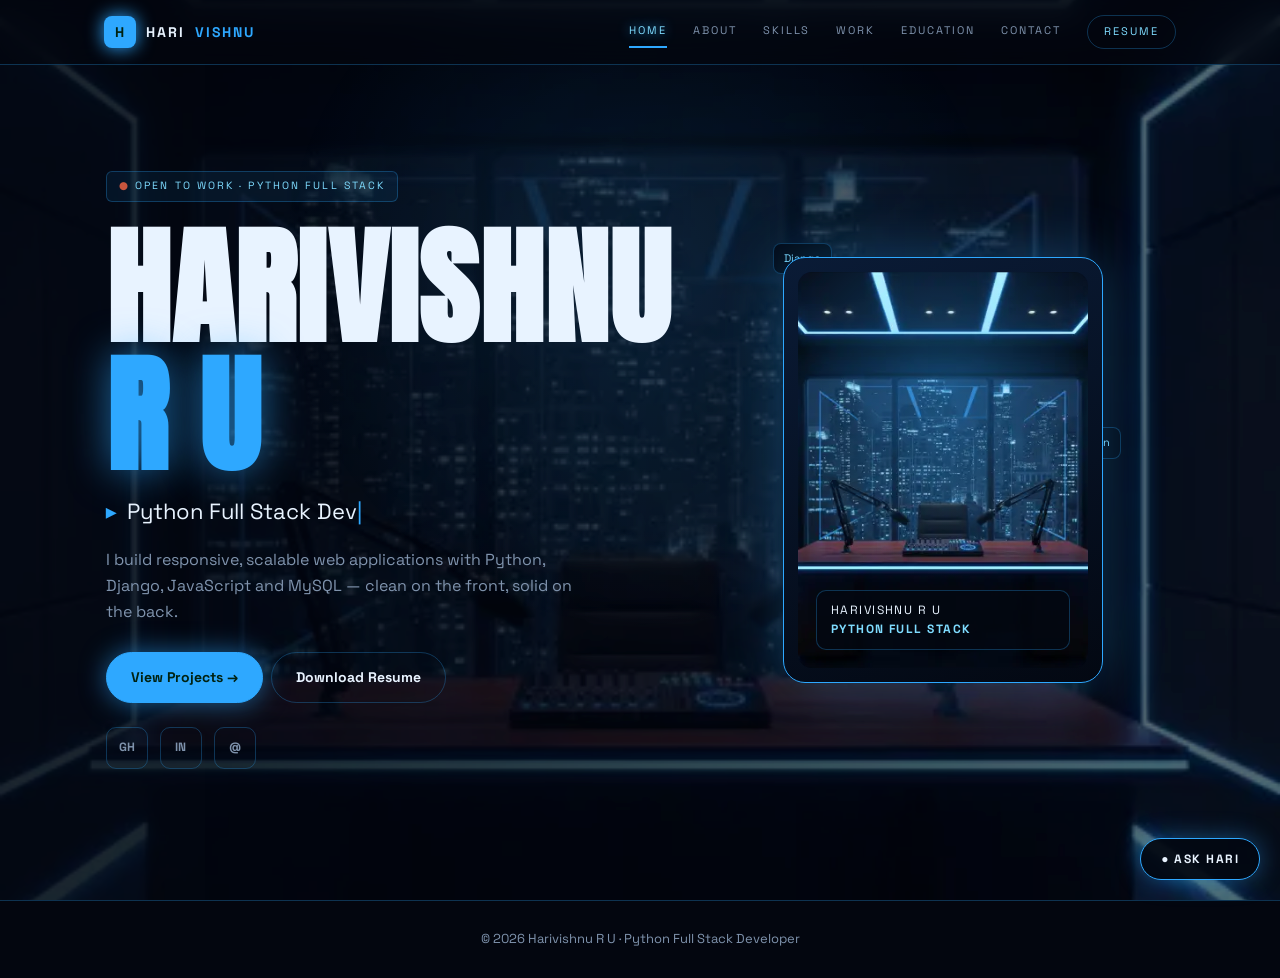
==== site/index.html @ ca984b33 "first commit" ====
<!DOCTYPE html>
<html lang="en">

<head>
    <meta charset="UTF-8">
    <meta name="viewport" content="width=device-width,initial-scale=1">
    <title>Python Full Stack Developer | Harivishnu R U</title>
    <link rel="stylesheet" href="style.css">
</head>

<body data-page="index">
    <header class="hero">
        <div class="wrap">
            <div>
                <span class="tag">Open to work · Python Full Stack</span>
                <h1 class="disp">Harivishnu<span>R U</span></h1>
                <div class="role"><span id="type"></span></div>
                <p class="lead">I build responsive, scalable web applications with Python, Django, JavaScript and MySQL
                    — clean on the front, solid on the back.</p>
                <a class="btn p" href="projects.html">View Projects →</a><a class="btn" href="assets/resume.pdf"
                    target="_blank">Download Resume</a>
                <div class="soc"><a href="https://github.com/hariradhakrishnan04-tech">GH</a><a href="https://www.linkedin.com/in/harivishnu-r-66a8652a6">IN</a><a
                        href="mailto:hariradhakrishnan04@gmail.com">@</a></div>
            </div>
            <div class="holo" style="position:relative"><span class="float"
                    style="top:-14px;left:-10px">Django</span><span class="float"
                    style="top:40%;right:-18px;animation-delay:1s">Python</span>
                <div class="card3d">
                    <div class="ph"><img src="assets/profile.png" alt="" onerror="this.remove()">
                        <div>HARIVISHNU R U<b>PYTHON FULL STACK</b></div>
                    </div>
                </div>
            </div>
        </div>
    </header>
    <script src="script.js"></script>
</body>

</html>
---- site/style.css ----
@import url('https://fonts.googleapis.com/css2?family=Anton&family=Space+Grotesk:wght@400;500;700&display=swap');
:root{--bg:#03060f;--panel:#07101f;--blue:#2ea8ff;--glow:#7fdcff;--text:#e8f3ff;--mute:#7f93ad;--line:rgba(46,168,255,.28);--warm:#c8553d}
*{margin:0;padding:0;box-sizing:border-box}
html{scroll-behavior:smooth}
body{font-family:'Space Grotesk',system-ui,sans-serif;background:var(--bg);color:var(--text);overflow-x:hidden;line-height:1.6}
body::before{content:"";position:fixed;inset:0;background:url(assets/studio.webp) center/cover;opacity:.13;z-index:-2}
body::after{content:"";position:fixed;inset:0;background:radial-gradient(600px circle at var(--mx,50%) var(--my,30%),rgba(46,168,255,.13),transparent 60%);pointer-events:none;z-index:-1}
a{color:inherit;text-decoration:none}
.disp{font-family:Anton,Impact,sans-serif;text-transform:uppercase;letter-spacing:.01em;line-height:1}
.wrap{max-width:1120px;margin:0 auto;padding:0 24px}
/* nav */
nav{position:fixed;top:0;left:0;right:0;z-index:50;background:rgba(3,6,15,.72);backdrop-filter:blur(14px);border-bottom:1px solid var(--line)}
nav .wrap{display:flex;align-items:center;justify-content:space-between;height:64px;gap:16px}
.logo{font-weight:700;letter-spacing:.14em;font-size:14px;display:flex;align-items:center;gap:10px}
.logo b{display:grid;place-items:center;width:32px;height:32px;border-radius:8px;background:var(--blue);color:#021;box-shadow:0 0 18px var(--blue)}
.logo i{color:var(--blue);font-style:normal}
.links{display:flex;gap:26px;align-items:center;font-size:11px;letter-spacing:.18em;text-transform:uppercase}
.links a{color:var(--mute);padding:6px 0;border-bottom:2px solid transparent;transition:.25s}
.links a:hover,.links a.on{color:var(--glow);border-color:var(--blue);text-shadow:0 0 12px var(--blue)}
.pill{border:1px solid var(--line);border-radius:99px;padding:7px 16px!important;border-bottom:1px solid var(--line)!important;color:var(--glow)!important}
#burger{display:none;background:none;border:1px solid var(--line);color:var(--text);border-radius:8px;padding:6px 12px;font-size:18px}
@media(max-width:860px){#burger{display:block}.links{position:absolute;top:64px;left:0;right:0;flex-direction:column;background:#050a16;padding:20px;display:none;border-bottom:1px solid var(--line)}.links.open{display:flex}}
/* neon frame – the studio's strip-light trim */
.neon{position:relative;background:linear-gradient(160deg,rgba(10,22,42,.85),rgba(5,10,22,.9));border:1px solid var(--line);border-radius:14px;box-shadow:inset 0 0 0 1px rgba(127,220,255,.05),0 0 28px rgba(46,168,255,.08);transition:.3s}
.neon::before{content:"";position:absolute;left:18px;right:18px;top:-1px;height:2px;background:linear-gradient(90deg,transparent,var(--glow),transparent);box-shadow:0 0 14px var(--blue);opacity:.7}
.neon:hover{border-color:var(--blue);box-shadow:0 0 34px rgba(46,168,255,.25);transform:translateY(-4px)}
/* hero */
.hero{min-height:100vh;display:flex;align-items:center;padding:110px 0 70px;position:relative;overflow:hidden}
.hero::before{content:"";position:absolute;inset:0;background:url(assets/studio.webp) right center/cover;opacity:.32;mask-image:linear-gradient(90deg,transparent 15%,#000 90%);-webkit-mask-image:linear-gradient(90deg,transparent 15%,#000 90%)}
.hero .wrap{position:relative;display:grid;grid-template-columns:1.1fr .9fr;gap:40px;align-items:center}
@media(max-width:860px){.hero .wrap{grid-template-columns:1fr}}
.tag{display:inline-block;font-size:10.5px;letter-spacing:.2em;text-transform:uppercase;color:var(--glow);border:1px solid var(--line);border-radius:6px;padding:6px 12px;background:rgba(46,168,255,.08)}
.tag::before{content:"● ";color:var(--warm);animation:blink 1.4s infinite}
@keyframes blink{50%{opacity:.2}}
.hero h1{font-size:clamp(64px,10vw,128px);margin:22px 0 14px}
.hero h1 span{color:var(--blue);text-shadow:0 0 40px rgba(46,168,255,.6);display:block}
.role{font-size:22px;color:var(--text);display:flex;gap:10px;align-items:center}
.role::before{content:"▸";color:var(--blue)}
#type::after{content:"|";color:var(--blue);animation:blink 1s infinite}
.lead{color:var(--mute);max-width:480px;margin:18px 0 28px}
.btn{display:inline-flex;gap:8px;align-items:center;padding:13px 24px;border-radius:99px;font-weight:700;font-size:14px;border:1px solid var(--line);transition:.25s;margin:0 8px 10px 0}
.btn.p{background:var(--blue);color:#021;border-color:var(--blue);box-shadow:0 0 26px rgba(46,168,255,.55)}
.btn:hover{transform:translateY(-3px);box-shadow:0 0 30px rgba(46,168,255,.5);border-color:var(--glow)}
.soc{display:flex;gap:12px;margin-top:14px}
.soc a{width:42px;height:42px;display:grid;place-items:center;border:1px solid var(--line);border-radius:10px;color:var(--mute);font-size:12px;font-weight:700;transition:.25s}
.soc a:hover{color:var(--glow);border-color:var(--blue);box-shadow:0 0 16px var(--blue)}
/* holo card */
.holo{perspective:900px;justify-self:center}
.card3d{width:min(320px,80vw);aspect-ratio:3/4;border-radius:22px;padding:14px;transition:transform .15s;transform-style:preserve-3d;background:linear-gradient(160deg,#0a1b36,#030812);border:1px solid var(--blue);box-shadow:0 0 60px rgba(46,168,255,.3)}
.card3d .ph{height:100%;border-radius:14px;display:flex;align-items:flex-end;padding:18px;background:radial-gradient(circle at 50% 30%,rgba(46,168,255,.35),transparent 60%),url(assets/studio.webp) center/cover;position:relative;overflow:hidden}
.card3d .ph img{position:absolute;inset:0;width:100%;height:100%;object-fit:cover}
.card3d .ph div{position:relative;background:rgba(3,8,18,.8);border:1px solid var(--line);border-radius:10px;padding:10px 14px;font-size:12px;letter-spacing:.12em;width:100%}
.card3d .ph b{display:block;color:var(--glow)}
.float{position:absolute;font-size:11px;background:rgba(3,8,18,.9);border:1px solid var(--line);border-radius:8px;padding:6px 10px;color:var(--glow);animation:fl 4s ease-in-out infinite}
@keyframes fl{50%{transform:translateY(-10px)}}
/* sections */
main{padding-top:64px}
.page-head{padding:90px 0 40px;position:relative}
.page-head::before{content:attr(data-ghost);position:absolute;left:-10px;top:30px;font-family:Anton,sans-serif;font-size:clamp(90px,18vw,230px);color:rgba(46,168,255,.06);text-transform:uppercase;line-height:1;white-space:nowrap;pointer-events:none}
.page-head h1{font-size:clamp(46px,7vw,84px);position:relative}
.page-head h1 em{color:var(--blue);font-style:normal;text-shadow:0 0 30px rgba(46,168,255,.6)}
.page-head p{color:var(--mute);max-width:560px;margin-top:14px;position:relative}
section{padding:30px 0 70px}
.grid{display:grid;gap:22px}.g2{grid-template-columns:repeat(2,1fr)}.g3{grid-template-columns:repeat(3,1fr)}.g4{grid-template-columns:repeat(4,1fr)}
@media(max-width:860px){.g2,.g3{grid-template-columns:1fr}.g4{grid-template-columns:repeat(2,1fr)}}
.pad{padding:26px}
.neon h3{font-size:19px;margin-bottom:8px}
.neon p,.mute{color:var(--mute);font-size:14.5px}
.stat b{display:block;font-family:Anton,sans-serif;font-size:44px;color:var(--glow);text-shadow:0 0 20px rgba(46,168,255,.5)}
.stat span{font-size:11px;letter-spacing:.2em;text-transform:uppercase;color:var(--mute)}
.chips{display:flex;flex-wrap:wrap;gap:8px;margin-top:14px}
.chips span{font-size:11px;padding:4px 10px;border:1px solid var(--line);border-radius:99px;color:var(--glow);background:rgba(46,168,255,.07)}
.kicker{font-size:11px;letter-spacing:.2em;text-transform:uppercase;color:var(--blue);margin-bottom:10px}
/* bars + rings */
.bar{margin:16px 0}.bar div:first-child{display:flex;justify-content:space-between;font-size:13px;margin-bottom:6px}
.bar i{display:block;height:6px;border-radius:9px;background:rgba(46,168,255,.12);overflow:hidden}
.bar i u{display:block;height:100%;width:0;border-radius:9px;background:linear-gradient(90deg,#1478c8,var(--glow));box-shadow:0 0 12px var(--blue);transition:width 1.4s cubic-bezier(.2,.8,.2,1)}
.ring{text-align:center}.ring svg{width:110px;height:110px;transform:rotate(-90deg)}
.ring circle{fill:none;stroke-width:7}.ring .t{stroke:rgba(46,168,255,.12)}
.ring .v{stroke:var(--glow);stroke-linecap:round;stroke-dasharray:283;stroke-dashoffset:283;transition:stroke-dashoffset 1.6s ease;filter:drop-shadow(0 0 5px var(--blue))}
.ring b{display:block;margin-top:-72px;height:72px;line-height:72px;font-family:Anton;font-size:22px}.ring span{display:block;margin-top:8px;font-size:12px;letter-spacing:.14em;text-transform:uppercase;color:var(--mute)}
/* timeline */
.tl{border-left:2px solid var(--line);margin-left:8px;padding-left:28px}
.tl>div{position:relative;margin-bottom:26px}.tl>div::before{content:"";position:absolute;left:-37px;top:6px;width:14px;height:14px;border-radius:50%;background:var(--bg);border:2px solid var(--blue);box-shadow:0 0 12px var(--blue)}
.tl h3{font-size:17px}.tl small{color:var(--blue);letter-spacing:.14em;text-transform:uppercase;font-size:11px}
/* contact */
form{display:grid;gap:14px}
input,textarea{width:100%;background:rgba(3,8,18,.8);border:1px solid var(--line);border-radius:10px;padding:14px;color:var(--text);font:inherit}
input:focus,textarea:focus{outline:none;border-color:var(--blue);box-shadow:0 0 18px rgba(46,168,255,.35)}
footer{border-top:1px solid var(--line);padding:28px 0;text-align:center;color:var(--mute);font-size:13px}
/* reveal */
.rv{opacity:0;transform:translateY(28px);transition:.8s}.rv.in{opacity:1;transform:none}
/* ask widget */
#askb{position:fixed;right:20px;bottom:20px;z-index:60;border:1px solid var(--blue);background:rgba(3,8,18,.92);color:var(--text);padding:12px 20px;border-radius:99px;font:700 12px 'Space Grotesk';letter-spacing:.12em;box-shadow:0 0 24px rgba(46,168,255,.4);cursor:pointer}
#askp{position:fixed;right:20px;bottom:78px;z-index:60;width:min(340px,calc(100vw - 40px));display:none;flex-direction:column;overflow:hidden;border-radius:14px}
#askp.open{display:flex}#askp header{padding:12px 16px;border-bottom:1px solid var(--line);font-size:12px;letter-spacing:.14em;color:var(--glow)}
#msgs{height:230px;overflow:auto;padding:12px;display:flex;flex-direction:column;gap:8px;font-size:13px}
#msgs p{padding:8px 12px;border-radius:10px;max-width:88%;color:var(--text);background:rgba(46,168,255,.1)}#msgs p.u{align-self:flex-end;background:var(--blue);color:#021}
#askp .q{display:flex;flex-wrap:wrap;gap:6px;padding:0 12px 12px}#askp .q button{font:11px 'Space Grotesk';color:var(--glow);background:none;border:1px solid var(--line);border-radius:99px;padding:4px 10px;cursor:pointer}
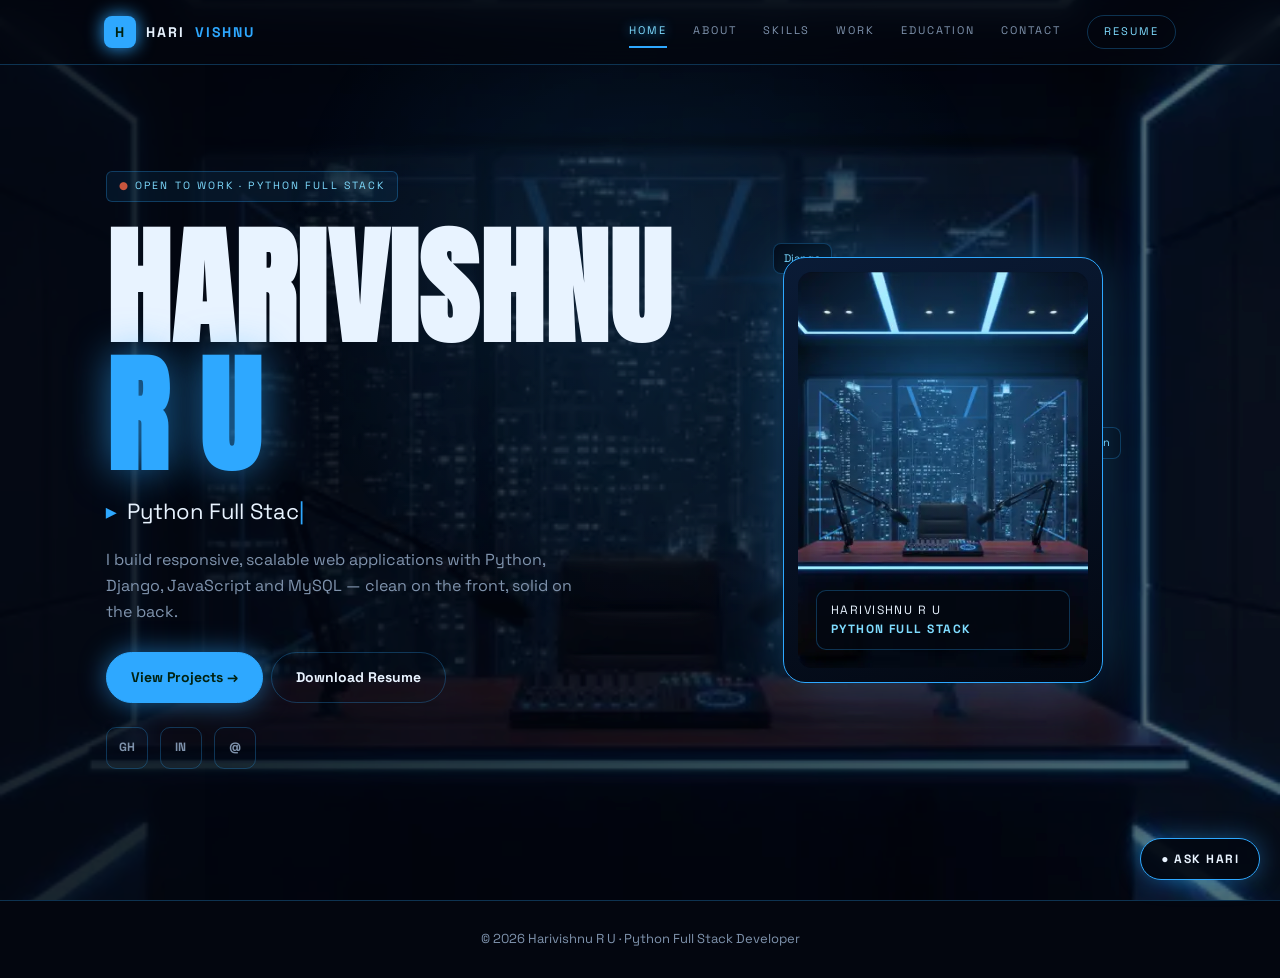
==== commit 6f316e2f: "updation" ====
--- a/site/index.html
+++ b/site/index.html
@@ -17,7 +17,7 @@
                 <div class="role"><span id="type"></span></div>
                 <p class="lead">I build responsive, scalable web applications with Python, Django, JavaScript and MySQL
                     — clean on the front, solid on the back.</p>
-                <a class="btn p" href="projects.html">View Projects →</a><a class="btn" href="assets/resume.pdf"
+                <a class="btn p" href="projects.html">View Projects →</a><a class="btn" href="assets/HARIVISHNU R U resume.pdf"
                     target="_blank">Download Resume</a>
                 <div class="soc"><a href="https://github.com/hariradhakrishnan04-tech">GH</a><a href="https://www.linkedin.com/in/harivishnu-r-66a8652a6">IN</a><a
                         href="mailto:hariradhakrishnan04@gmail.com">@</a></div>
